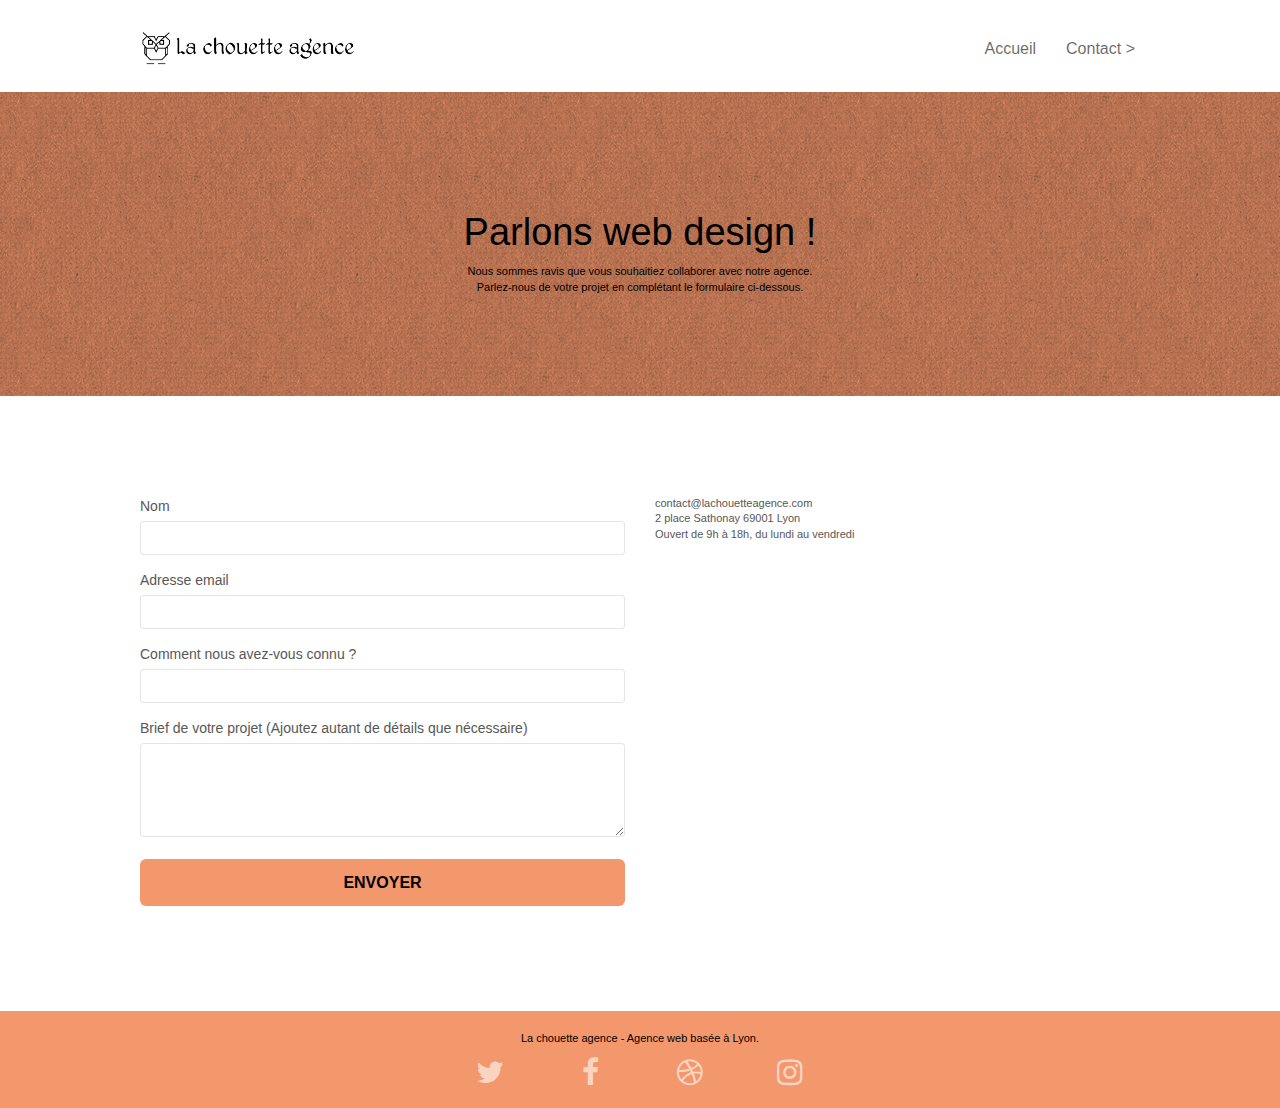
==== contact.html @ 86d3c679 "RECREEATION D'ERREUR | t-h1 | f-small" ====
<!doctype html>
<html lang="fr"> <!-- Warning lang DONE -->
<head>
    <meta charset="utf-8">
    <meta name="keywords" content="agence design paris, agence design graphique paris, agence web design paris"> <!-- Warning h-keywords DONE -->
    <meta name="description" content="Le site de l'agence 'La chouette Agence', une agence de web design qui aide les entreprises à devenir attractives et visible sur internet."> <!-- Warning h-description DONE -->
    <meta name="viewport" content="width=device-width, initial-scale=1.0, viewport-fit=cover">
    <link rel="shortcut icon" type="image/png" href="favicon.jpg">
    
	<link rel="stylesheet" type="text/css" href="./css/bootstrap.css"> <!-- Warning h-link DONE --> 
	<link rel="stylesheet" type="text/css" href="style.css">
	<link rel="stylesheet" type="text/css" href="./css/font-awesome.css"> <!-- Warning h-link DONE --> 
	<link rel="stylesheet" type="text/css" href="./css/et-line.css"> <!-- Warning h-link DONE --> 
	
	<script src="./js/jquery-2.1.0.js"></script> <!-- Warning h-script DONE -->
	<script src="./js/bootstrap.js"></script> <!-- Warning h-script DONE -->
	<script src="./js/blocs.js"></script> <!-- Warning h-script DONE -->
	<script src="./js/jqBootstrapValidation.js"></script>
	<script src="./js/formHandler.js"></script>
    <title>La Chouette Agence - Page de Contact</title> <!-- Warning h-title DONE -->

    
<!-- Analytics -->
 
<!-- Analytics END -->
    
</head>
<body>
<!-- Principal conteneur -->
<div class="page-container">
    
<!-- bloc-0 -->
<div class="bloc bgc-white l-bloc " id="bloc-0">
	<div class="container bloc-sm">
		<nav class="navbar row">
			<div class="navbar-header">
				<a class="navbar-brand" href="index.html"><img src="img/la-chouette-agence.png" alt="atlanta web design logo" height="40" /></a>
				<button id="nav-toggle" type="button" class="ui-navbar-toggle navbar-toggle" data-toggle="collapse" data-target=".navbar-1">
					<span class="sr-only">Toggle navigation</span><span class="icon-bar"></span><span class="icon-bar"></span><span class="icon-bar"></span>
				</button>
			</div>
			<div class="collapse navbar-collapse navbar-1 special-dropdown-nav">
				<ul class="site-navigation nav navbar-nav">
					<li>
						<a href="index.html">Accueil</a>
					</li>
					<li> <!-- Warning li-vide -->
					</li>
					<li>
						<a href="contact.html">Contact &gt;</a>
					</li>
				</ul>
			</div>
		</nav>
	</div>
</div>
<!-- bloc-0 END -->

<!-- bloc-6 -->
<div class="bloc bg-dots-bg bg-repeat bgc-atomic-tangerine d-bloc bloc-bg-texture texture-paper" id="bloc-6">
	<div class="container bloc-lg">
		<div class="row">
			<div class="col-sm-12">
				<h1 class="text-center hero-bloc-text black"> <!-- Warning contrast DONE --> <!-- Warning t-h1 -->
					Parlons web design !
				</h1>
				<p class="text-center mg-lg black tight-width-whitespace"> <!-- Warning contrast DONE --> <!-- Warning f-small -->
					Nous sommes ravis que vous souhaitiez collaborer avec notre agence.<br>
					Parlez-nous de votre projet en complétant le formulaire ci-dessous.
				</p>
			</div>
		</div>
	</div>
</div>
<!-- bloc-6 END -->

<!-- bloc-7 -->
<div class="bloc bgc-white l-bloc" id="bloc-7">
	<div class="container bloc-lg">
		<div class="row">
			<div class="col-sm-6">
				<form id="form_1" novalidate> <!-- Warning f-msg DONE -->
					<div class="form-group">
						<label for="name"> <!-- Warning label DONE -->
							Nom
						</label>
						<input id="name" class="form-control" required />
					</div>
					<div class="form-group">
						<label for="email"> <!-- Warning label DONE -->
							Adresse email
						</label>
						<input id="email" class="form-control" type="email" required />
					</div>
					<div class="form-group">
						<label for="input_504"> <!-- Warning label DONE -->
							Comment nous avez-vous connu ?
						</label>
						<input class="form-control" type="email" required id="input_504" />
					</div>
					<div class="form-group">
						<label for="message"> <!-- Warning label DONE -->
							Brief de votre projet (Ajoutez autant de détails que nécessaire)<br>
						</label><textarea id="message" class="form-control" rows="4" cols="50" required></textarea>
					</div> 
					<button class="bloc-button btn btn-lg btn-block cta-hero btn-atomic-tangerine" type="submit"> <!-- Warning contrast DONE -->
						Envoyer
					</button>
				</form>
			</div>
			<div class="col-sm-6">
				<p>
					contact@lachouetteagence.com<br>2 place Sathonay 69001 Lyon<br>Ouvert de 9h à 18h, du lundi au vendredi<br>
				</p>
			</div>
		</div>
	</div>
</div>
<!-- bloc-7 END -->

<!-- ScrollToTop Button -->
<a class="bloc-button btn btn-d scrollToTop" onclick="scrollToTarget('1')"><span class="fa fa-chevron-up"></span></a>
<!-- ScrollToTop Button END-->


<!-- Footer - bloc-8 -->
<div class="bloc bgc-atomic-tangerine d-bloc" id="bloc-8">
	<div class="container bloc-sm">
		<div class="row">
			<div class="col-sm-12">
				<p class="text-center black"> <!-- Warning contrast DONE -->
					La chouette agence - Agence web basée à Lyon.<br>
				</p>
				<div class="row row-no-gutters social">
					<div class="col-sm-3">
						<div class="text-center">
							<a class="social" href="https://twitter.com/"><span class="fa fa-twitter icon-md"></span></a> <!-- Warning empty link DONE -->
						</div>
					</div>
					<div class="col-sm-3">
						<div class="text-center">
							<a class="social" href="https://www.facebook.com/"><span class="fa fa-facebook icon-md"></span></a> <!-- Warning empty link DONE --> 
						</div>
					</div>
					<div class="col-sm-3">
						<div class="text-center">
							<a class="social" href="https://dribbble.com/"><span class="fa fa-dribbble icon-md"></span></a> <!-- Warning empty link DONE -->
						</div>
					</div>
					<div class="col-sm-3">
						<div class="text-center">
							<a class="social" href="https://www.instagram.com/"><span class="fa fa-instagram icon-md"></span></a> <!-- Warning empty link DONE -->
						</div>
					</div>
				</div>
			</div>
		</div>
	</div>
</div>
<!-- Footer - bloc-8 END -->

</div>
<!-- Principal conteneur END -->
    

</body>
</html>
---- style.css ----
body {
    margin: 0;
    padding: 0;
    background: #FFF;
    overflow-x: hidden;
    -webkit-font-smoothing: antialiased;
    -moz-osx-font-smoothing: grayscale;
}

a,
button {
    transition: all .3s ease-in-out;
    outline: none;
}

a:hover {
    text-decoration: none;
    cursor: pointer;
}

#page-loading-blocs-notifaction {
    position: fixed;
    top: 0;
    bottom: 0;
    width: 100%;
    z-index: 100000;
    background: #FFFFFF url("img/pageload-spinner.gif") no-repeat center center;
}

.bloc {
    width: 100%;
    clear: both;
    background: 50% 50% no-repeat;
    padding: 0 50px;
    -webkit-background-size: cover;
    -moz-background-size: cover;
    -o-background-size: cover;
    background-size: cover;
    position: relative;
}

.bloc .container {
    padding-left: 0;
    padding-right: 0;
}

.bloc-lg {
    padding: 100px 50px;
}

.bloc-md {
    padding: 50px;
}

.bloc-sm {
    padding: 20px 50px;
}

.bg-center,
.bg-l-edge,
.bg-r-edge,
.bg-t-edge,
.bg-b-edge,
.bg-tl-edge,
.bg-bl-edge,
.bg-tr-edge,
.bg-br-edge,
.bg-repeat {
    -webkit-background-size: auto;
    -moz-background-size: auto;
    -o-background-size: auto;
    background-size: auto;
}

.bg-repeat {
    background: repeat;
}

.bg-t-edge {
    background: top no-repeat;
}

.bloc-bg-texture::before {
    content: "";
    background-size: 2px 2px;
    position: absolute;
    top: 0;
    bottom: 0;
    left: 0;
    right: 0;
}

.texture-paper::before {
    background: url("img/texture-paper.png");
    background-size: 280px 280px;
}

.b-parallax {
    background-attachment: fixed;
}

.d-bloc {
    color: rgba(255, 255, 255, .7);
}

.d-bloc button:hover {
    color: rgba(255, 255, 255, .9);
}

.d-bloc .icon-round,
.d-bloc .icon-square,
.d-bloc .icon-rounded,
.d-bloc .icon-semi-rounded-a,
.d-bloc .icon-semi-rounded-b {
    border-color: rgba(255, 255, 255, .9);
}

.d-bloc .divider-h span {
    border-color: rgba(255, 255, 255, .2);
}

.d-bloc .a-btn,
.d-bloc .navbar a,
.d-bloc .navbar-brand,
.d-bloc a .icon-sm,
.d-bloc a .icon-md,
.d-bloc a .icon-lg,
.d-bloc a .icon-xl,
.d-bloc h1 a,
.d-bloc h2 a,
.d-bloc h3 a,
.d-bloc h4 a,
.d-bloc h5 a,
.d-bloc h6 a,
.d-bloc p a {
    color: rgba(255, 255, 255, .6);
}

.d-bloc .a-btn:hover,
.d-bloc .navbar a:hover,
.d-bloc .navbar-brand:hover,
.d-bloc a:hover .icon-sm,
.d-bloc a:hover .icon-md,
.d-bloc a:hover .icon-lg,
.d-bloc a:hover .icon-xl,
.d-bloc h1 a:hover,
.d-bloc h2 a:hover,
.d-bloc h3 a:hover,
.d-bloc h4 a:hover,
.d-bloc h5 a:hover,
.d-bloc h6 a:hover,
.d-bloc p a:hover {
    color: rgba(255, 255, 255, 1);
}

.d-bloc .navbar-toggle .icon-bar {
    background: rgba(255, 255, 255, 1);
}

.d-bloc .btn-wire,
.d-bloc .btn-wire:hover {
    color: rgba(255, 255, 255, 1);
    border-color: rgba(255, 255, 255, 1);
}

.d-bloc .panel {
    color: rgba(0, 0, 0, .5);
}

.d-bloc .panel button:hover {
    color: rgba(0, 0, 0, .7);
}

.d-bloc .panel icon {
    border-color: rgba(0, 0, 0, .7);
}

.d-bloc .panel .divider-h span {
    border-color: rgba(0, 0, 0, .1);
}

.d-bloc .panel .a-btn {
    color: rgba(0, 0, 0, .6);
}

.d-bloc .panel .a-btn:hover {
    color: rgba(0, 0, 0, 1);
}

.d-bloc .panel .btn-wire,
.d-bloc .panel .btn-wire:hover {
    color: rgba(0, 0, 0, .7);
    border-color: rgba(0, 0, 0, .3);
}

.d-bloc .panel,
.l-bloc {
    color: rgba(0, 0, 0, .5);
}

.d-bloc .panel button:hover,
.l-bloc button:hover {
    color: rgba(0, 0, 0, .7);
}

.l-bloc .icon-round,
.l-bloc .icon-square,
.l-bloc .icon-rounded,
.l-bloc .icon-semi-rounded-a,
.l-bloc .icon-semi-rounded-b {
    border-color: rgba(0, 0, 0, .7);
}

.d-bloc .panel .divider-h span,
.l-bloc .divider-h span {
    border-color: rgba(0, 0, 0, .1);
}

.d-bloc .panel .a-btn,
.l-bloc .a-btn,
.l-bloc .navbar a,
.l-bloc .navbar-brand,
.l-bloc a .icon-sm,
.l-bloc a .icon-md,
.l-bloc a .icon-lg,
.l-bloc a .icon-xl,
.l-bloc h1 a,
.l-bloc h2 a,
.l-bloc h3 a,
.l-bloc h4 a,
.l-bloc h5 a,
.l-bloc h6 a,
.l-bloc p a {
    color: rgba(0, 0, 0, .6);
}

.d-bloc .panel .a-btn:hover,
.l-bloc .a-btn:hover,
.l-bloc .navbar a:hover,
.l-bloc .navbar-brand:hover,
.l-bloc a:hover .icon-sm,
.l-bloc a:hover .icon-md,
.l-bloc a:hover .icon-lg,
.l-bloc a:hover .icon-xl,
.l-bloc h1 a:hover,
.l-bloc h2 a:hover,
.l-bloc h3 a:hover,
.l-bloc h4 a:hover,
.l-bloc h5 a:hover,
.l-bloc h6 a:hover,
.l-bloc p a:hover {
    color: rgba(0, 0, 0, 1);
}

.l-bloc .navbar-toggle .icon-bar {
    color: rgba(0, 0, 0, .6);
}

.d-bloc .panel .btn-wire,
.d-bloc .panel .btn-wire:hover,
.l-bloc .btn-wire,
.l-bloc .btn-wire:hover {
    color: rgba(0, 0, 0, .7);
    border-color: rgba(0, 0, 0, .3);
}

.voffset {
    margin-top: 30px;
}

.voffset-lg {
    margin-top: 80px;
}

.row-no-gutters {
    margin-right: 0;
    margin-left: 0;
}

.row.row-no-gutters > [class^="col-"],
.row.row-no-gutters > [class*=" col-"] {
    padding-right: 0;
    padding-left: 0;
}

#bloc-1-hero h1 {
    font-size: 32px;
}

.navbar {
    margin-bottom: 0;
    z-index: 1;
}

.navbar-brand {
    height: auto;
    padding: 3px 15px;
    font-size: 25px;
    font-weight: normal;
    font-weight: 600;
    line-height: 44px;
}

.navbar-brand img {
    max-height: 200px;
    margin: 0 5px 0 0;
    display: inline;
}

.navbar-brand img[src$=svg] {
    min-width: 100px;
}

.nav-center .navbar-brand img {
    margin: 0;
}

.navbar .nav {
    padding-top: 2px;
    margin-right: -16px;
    float: right;
    z-index: 1;
}

.nav > li {
    float: left;
    margin-top: 4px;
    font-size: 16px;
}

.navbar-nav .open .dropdown-menu > li > a {
    text-align: inherit;
}

.nav > li a:hover,
.nav > li a:focus {
    background: transparent;
}

.navbar-toggle {
    margin: 10px 10px 0 0;
    border: 0px;
}

.navbar-toggle:hover {
    background: transparent;
}

.navbar-toggle .icon-bar {
    background-color: rgba(0, 0, 0, .5);
    width: 26px;
}

.nav-invert .navbar .nav {
    float: left;
}

.nav-invert .navbar-header,
.nav-invert .navbar-brand {
    float: right;
    position: relative;
    z-index: 2;
}

@media (min-width: 768px) {
    .site-navigation {
        position: absolute;
        top: 50%;
        right: 20px;
        transform: translate(0, -50%);
        -webkit-transform: translateY(-50%);
    }
    .nav > li .dropdown-menu a,
    .nav > li .dropdown-menu a:hover {
        color: #484848;
    }
    .nav-invert .site-navigation {
        left: 0;
        right: 0;
    }
    .nav-center {
        text-align: center;
    }
    .nav-center .navbar-header {
        width: 100%;
    }
    .nav-center .navbar-header,
    .nav-center .navbar-brand,
    .nav-center .nav > li {
        float: none;
        display: inline-block;
    }
    .nav-center .site-navigation {
        position: relative;
        width: 100%;
        right: 0;
        margin-right: 0px;
        margin-top: 20px;
    }
    .nav-center.mini-nav .navbar-toggle {
        float: none;
        margin: 10px auto 0;
    }
}

.nav > li > .dropdown a {
    background: none;
    display: block;
    padding: 14px 15px;
}

nav .caret {
    margin: 0 5px;
}

.dropdown-menu .dropdown-menu {
    top: -8px;
    left: 100%;
}

.dropdown-menu .dropmenu-flow-right {
    top: 100%;
    left: 0;
    margin-left: -1px;
    border-top-left-radius: 0;
    border-top-right-radius: 0;
}

.dropdown-menu .dropdown span {
    border: 4px solid black;
    border-top-color: transparent;
    border-right-color: transparent;
    border-bottom-color: transparent;
    margin: 6px -5px 0 0;
    float: right;
}

.mg-md {
    margin-top: 10px;
    margin-bottom: 20px;
}

.mg-lg {
    margin-top: 10px;
    margin-bottom: 40px;
}

.btn {
    margin: 0 5px 5px 0;
}

.btn.pull-right {
    margin: 0 0 5px 5px;
}

.btn-d,
.btn-d:hover,
.btn-d:focus {
    color: #FFF;
    background: rgba(0, 0, 0, .3);
}

button {
    outline: none;
}

.btn-rd {
    border-radius: 40px;
}

.btn-clean {
    border: 1px solid rgba(0, 0, 0, .08);
    border-bottom-color: rgba(0, 0, 0, .1);
    text-shadow: 0 1px 0 rgba(0, 0, 1, .1);
    box-shadow: 0 1px 3px rgba(0, 0, 1, .25), inset 0 1px 0 0 rgba(255, 255, 255, .15);
}

.icon-md {
    font-size: 30px!important;
}

.icon-lg {
    font-size: 60px;
}

.sm-shadow {
    text-shadow: 0 1px 2px rgba(0, 0, 0, .3);
}

.panel-sq,
.panel-sq .panel-heading,
.panel-sq .panel-footer {
    border-radius: 0;
}

.panel-rd {
    border-radius: 30px;
}

.panel-rd .panel-heading {
    border-radius: 29px 29px 0 0;
}

.panel-rd .panel-footer {
    border-radius: 0 0 29px 29px;
}

.form-control {
    border-color: rgba(0, 0, 0, .1);
    box-shadow: none;
}

.scrollToTop {
    width: 40px;
    height: 40px;
    position: fixed;
    bottom: 20px;
    right: 20px;
    opacity: 0;
    z-index: 500;
    transition: all .3s ease-in-out;
}

.scrollToTop span {
    margin-top: 6px;
}

.showScrollTop {
    font-size: 14px;
    opacity: 1;
}

a[data-lightbox] {
    position: relative;
    display: block;
    text-align: center;
}

a[data-lightbox]:hover::before {
    content: "+";
    font-family: "HelveticaNeue-Light", "Helvetica Neue Light", "Helvetica Neue", Helvetica, Arial;
    font-size: 32px;
    width: 50px;
    height: 50px;
    margin-left: -25px;
    border-radius: 50%;
    background: rgba(0, 0, 0, .6);
    color: #FFF;
    font-weight: 100;
    z-index: 1;
    position: absolute;
    top: 50%;
    transform: translateY(-50%);
    -webkit-transform: translateY(-50%);
}

a[data-lightbox]:hover img {
    opacity: 0.6;
    -webkit-animation-fill-mode: none;
    animation-fill-mode: none;
}

#lightbox-modal {
    display: flex;
    align-items: center;
}

#lightbox-modal .modal-dialog {
    width: 90%;
    max-width: 900px;
    margin: 0 auto 0;
}

#lightbox-modal .modal-dialog img {
    max-height: 90vh;
    margin: 0 auto;
}

.lightbox-caption {
    padding: 20px;
    color: #FFF;
    background: rgba(0, 0, 0, .5);
    position: absolute;
    left: 15px;
    right: 15px;
    bottom: 5px;
}

.close-lightbox {
    color: #FFF;
    font-size: 30px;
    position: absolute;
    top: 20px;
    right: 20px;
    z-index: 20;
    background: rgba(0, 0, 0, .5);
    border: none;
    line-height: 30px;
    padding: 0 9px 5px;
    opacity: 0.3;
}

.close-lightbox:hover,
.next-lightbox:hover,
.prev-lightbox:hover {
    opacity: 1.0;
    color: #FFF;
}

.next-lightbox,
.prev-lightbox {
    font-size: 20px;
    color: rgba(255, 255, 255, .9);
    background: rgba(0, 0, 0, .5);
    transition: all .2s ease-in-out;
    position: absolute;
    top: 45%;
    z-index: 1;
    opacity: 0.4;
}

.next-lightbox {
    padding: 6px 8px 1px 13px;
    right: 25px;
}

.prev-lightbox {
    padding: 6px 13px 1px 10px;
    left: 25px;
}

.snapshot-lb .modal-body {
    padding-bottom: 45px;
}

.snapshot-lb .lightbox-caption {
    padding: 0;
    color: rgba(0, 0, 0, .5);
    background: none;
}

h1,
h2,
h3,
h4,
h5,
h6,
p,
label,
.btn,
a {
    font-family: "helvetica";
    font-weight: 400;
    color: #575757;
}

.container {
    max-width: 1000px;
}

.hero-bloc-text {
    font-size: 38px;
}

.hero-bloc-text-sub {
    font-size: 36px;
}

.statement-bloc-text {
    line-height: 26px;
    font-style: italic;
    font-size: 20px;
    text-align: center;
    font-weight: lighter;
    max-width: 520px;
    margin: auto auto auto auto;
}

p {
    font-size: 11px;
}

.tight-width-whitespace {
    max-width: 600px;
    margin: auto auto auto auto;
}

.h1 {
    font-size: 20px;
    font-family: "Open Sans";
}

.cta-hero {
    margin-top: 22px;
    color: black!important; /* Warning contrast */
    text-transform: uppercase;
    padding: 12px 28px 12px 28px;
    font-size: 16px;
    font-weight: 700;
}

.social {
    max-width: 400px;
    margin: auto auto auto auto;
}

h2 {
    font-size: 22px;
    line-height: 1.4em;
}

h3 {
    font-size: 15px;
    text-transform: uppercase;
    font-weight: 700;
    color: #333333;
}

.med-width-whitespace {
    max-width: 800px;
    margin: auto auto auto auto;
    box-shadow: 0px 0px 0px #000000;
}

h1 {
    color: #333333;
}

h4 {
    color: #333333;
}

.icons {
    margin-bottom: 14px;
    margin-top: 24px;
}

.white {
    color: #FFFFFF;
}

.black {
    color: black; /* warning contrast DONE */
}

/* warning bad-image*/
.quote {
    font-weight: 800;
    font-size: 16px;
    font-style: italic;
    color: rgb(117, 117, 117);
}

/* warning bad-image*/
.pg-bold {
    font-size: 20px;
    font-weight: 600;
    color: grey;
}

.portfolio-thumb {
    margin-bottom: 24px;
}

.portfolio-row {
    margin-bottom: 44px;
    margin-top: 50px;
}

.avatar {
    box-shadow: 0px 4px 9px rgba(0, 0, 0, 0.3);
}

.black-background {
    background-color: rgba(165, 147, 99, 0.7);
    padding: 40px 40px 40px 40px;
}

.bold-link {
    font-weight: 900;
    text-decoration: underline;
}

.bgc-white {
    background-color: #FFFFFF;
}

.bgc-dark-slate-blue {
    background-color: #364577;
}

.bgc-atomic-tangerine {
    background-color: #F3976C;
}

.tc-white {
    color: white; /* warning contrast DONE */
}

.btn-atomic-tangerine {
    background: #F3976C;
    color: #FFFFFF;
}

.btn-atomic-tangerine:hover {
    background: #c27956;
    color: #FFFFFF;
}

.ltc-white {
    color: #FFFFFF;
}

.ltc-white:hover {
    color: #cccccc;
}

.ltc-atomic-tangerine {
    color: #F3976C;
}

.ltc-atomic-tangerine:hover {
    color: #c27956;
}

.icon-dark-slate-blue {
    color: #364577;
    border-color: #364577;
}

.bg-dots-bg {
    background-image: url("img/dots-bg.png");
}

.bg-lines-h2-bg {
    background-image: url("img/lines-h2-bg.png");
}

.bg-banniere {
    background-image: url("img/la-chouette-agence-banniere.jpg");
}

.bg-presentation {
    background-image: url("img/image-de-presentation.bmp");
}

@media (max-width: 1024px) {
    .bloc {
        padding-left: 20px;
        padding-right: 20px;
    }
    .bloc.full-width-bloc,
    .bloc-tile-2.full-width-bloc .container,
    .bloc-tile-3.full-width-bloc .container,
    .bloc-tile-4.full-width-bloc .container {
        padding-left: 0;
        padding-right: 0;
    }
}

@media (max-width: 992px) and (min-width: 768px) {
    .navbar .nav {
        max-width: 80%
    }
    .nav-center.navbar .nav {
        max-width: 100%
    }
}

@media only screen and (min-width: 768px) and (max-width: 1024px) and (orientation: landscape) { /* warning deprecated DONE */
    .b-parallax {
        background-attachment: scroll;
    }
}

@media only screen and (min-device-width: 1024px) and (max-device-width: 1366px) and (-webkit-min-device-pixel-ratio: 1.5) { /* warning deprecated DONE */
    .b-parallax {
        background-attachment: scroll;
    }
}

@media (max-width: 991px) {
    .container {
        width: 100%;
    }
    .b-parallax {
        background-attachment: scroll;
    }
    .page-container,
    #hero-bloc {
        overflow-x: hidden;
        position: relative;
    }
    .bloc-group,
    .bloc-group .bloc {
        display: block;
        width: 100%;
    }
    .bloc-fill-screen .fill-bloc-top-edge,
    .bloc-fill-screen .fill-bloc-bottom-edge {
        padding: 0 20px;
        padding-left: constant(safe-area-inset-left); /* warning p-erronee */
        padding-right: constant(safe-area-inset-right); /* warning p-erronee */
    }
}

@media (max-width: 767px) {
    .page-container {
        overflow-x: hidden;
        position: relative;
    }
    h1,
    h2,
    h3,
    h4,
    h5,
    h6,
    p,
    #disqus_thread {
        padding-left: 10px;
        padding-right: 10px;
    }
    .b-parallax {
        background-attachment: scroll;
    }
    .navbar .nav {
        padding-top: 0;
        border-top: 1px solid rgba(0, 0, 0, .2);
        float: none;
    }
    .navbar.row {
        margin-left: 0;
        margin-right: 0;
    }
    .site-navigation {
        position: inherit;
        transform: none;
        -webkit-transform: none;
        -ms-transform: none;
    }
    .nav > li {
        margin-top: 0;
        border-bottom: 1px solid rgba(0, 0, 0, .1);
        background: rgba(0, 0, 0, .05);
        text-align: left;
        padding-left: 15px;
        width: 100%;
    }
    .nav > li:hover {
        background: rgba(0, 0, 0, .08);
    }
    .dropdown .dropdown a .caret {
        float: none;
        margin: 5px 0 0 10px;
        border: 4px solid black;
        border-bottom-color: transparent;
        border-right-color: transparent;
        border-left-color: transparent;
    }
    #hero-bloc .navbar .nav {
        background: rgba(0, 0, 0, .8);
    }
    #hero-bloc .navbar .nav a {
        color: rgba(255, 255, 255, .6);
    }
    .hero {
        padding: 50px 0;
    }
    .hero-nav {
        left: -1px;
        right: -1px;
    }
    .navbar-collapse {
        padding: 0;
        overflow-x: hidden;
        -webkit-box-shadow: none;
        box-shadow: none;
    }
    .navbar-brand img {
        max-height: 40px;
        width: auto;
    }
    .nav-invert .navbar-header {
        float: none;
        width: 100%;
    }
    .nav-invert .navbar-toggle {
        float: left;
        margin-left: 10px;
    }
    .bloc {
        padding-left: 0;
        padding-right: 0;
    }
    .bloc-xxl,
    .bloc-xl,
    .bloc-lg {
        padding: 40px 0;
    }
    .bloc-sm,
    .bloc-md {
        padding-left: 0;
        padding-right: 0;
    }
    .bloc-tile-2 .container,
    .bloc-tile-3 .container,
    .bloc-tile-4 .container,
    .bloc-fill-screen .fill-bloc-top-edge,
    .bloc-fill-screen .fill-bloc-bottom-edge {
        padding-left: 0;
        padding-right: 0;
    }
    .a-block {
        padding: 0 10px;
    }
    .btn-dwn {
        display: none;
    }
    .voffset {
        margin-top: 5px;
    }
    .voffset-md {
        margin-top: 20px;
    }
    .voffset-lg {
        margin-top: 30px;
    }
    form {
        padding: 5px;
    }
    .close-lightbox {
        display: inline-block;
    }
    .blocsapp-device-iphone5 {
        background-size: 216px 425px;
        padding-top: 60px;
        width: 216px;
        height: 425px;
    }
    .blocsapp-device-iphone5 img {
        width: 180px;
        height: 320px;
    }
}

@media (max-width: 400px) {
    .bloc {
        padding-left: 0;
        padding-right: 0;
    }
}

@media (max-width: 767px) {
    .bloc-mob-center-text {
        text-align: center;
    }
}
---- css/et-line.css ----
@font-face {
    font-family: et-line;
    src: url(../fonts/et-line.eot);
    src: url(../fonts/et-line.eot?#iefix) format('embedded-opentype'), url(../fonts/et-line.woff) format('woff'), url(../fonts/et-line.ttf) format('truetype'), url(../fonts/et-line.svg#et-line) format('svg');
    font-weight: 400;
    font-style: normal
}

.et-icon-adjustments,
.et-icon-alarmclock,
.et-icon-anchor,
.et-icon-aperture,
.et-icon-attachment,
.et-icon-bargraph,
.et-icon-basket,
.et-icon-beaker,
.et-icon-bike,
.et-icon-book-open,
.et-icon-briefcase,
.et-icon-browser,
.et-icon-calendar,
.et-icon-camera,
.et-icon-caution,
.et-icon-chat,
.et-icon-circle-compass,
.et-icon-clipboard,
.et-icon-clock,
.et-icon-cloud,
.et-icon-compass,
.et-icon-desktop,
.et-icon-dial,
.et-icon-document,
.et-icon-documents,
.et-icon-download,
.et-icon-dribbble,
.et-icon-edit,
.et-icon-envelope,
.et-icon-expand,
.et-icon-facebook,
.et-icon-flag,
.et-icon-focus,
.et-icon-gears,
.et-icon-genius,
.et-icon-gift,
.et-icon-global,
.et-icon-globe,
.et-icon-googleplus,
.et-icon-grid,
.et-icon-happy,
.et-icon-hazardous,
.et-icon-heart,
.et-icon-hotairballoon,
.et-icon-hourglass,
.et-icon-key,
.et-icon-laptop,
.et-icon-layers,
.et-icon-lifesaver,
.et-icon-lightbulb,
.et-icon-linegraph,
.et-icon-linkedin,
.et-icon-lock,
.et-icon-magnifying-glass,
.et-icon-map,
.et-icon-map-pin,
.et-icon-megaphone,
.et-icon-mic,
.et-icon-mobile,
.et-icon-newspaper,
.et-icon-notebook,
.et-icon-paintbrush,
.et-icon-paperclip,
.et-icon-pencil,
.et-icon-phone,
.et-icon-picture,
.et-icon-pictures,
.et-icon-piechart,
.et-icon-presentation,
.et-icon-pricetags,
.et-icon-printer,
.et-icon-profile-female,
.et-icon-profile-male,
.et-icon-puzzle,
.et-icon-quote,
.et-icon-recycle,
.et-icon-refresh,
.et-icon-ribbon,
.et-icon-rss,
.et-icon-sad,
.et-icon-scissors,
.et-icon-scope,
.et-icon-search,
.et-icon-shield,
.et-icon-speedometer,
.et-icon-strategy,
.et-icon-streetsign,
.et-icon-tablet,
.et-icon-target,
.et-icon-telescope,
.et-icon-toolbox,
.et-icon-tools,
.et-icon-tools-2,
.et-icon-trophy,
.et-icon-tumblr,
.et-icon-twitter,
.et-icon-upload,
.et-icon-video,
.et-icon-wallet,
.et-icon-wine {
    font-family: et-line;
    speak: none;
    font-style: normal;
    font-weight: 400;
    font-variant: normal;
    text-transform: none;
    line-height: 1;
    -webkit-font-smoothing: antialiased;
    -moz-osx-font-smoothing: grayscale;
    display: inline-block
}

.et-icon-mobile:before {
    content: "\e000"
}

.et-icon-laptop:before {
    content: "\e001"
}

.et-icon-desktop:before {
    content: "\e002"
}

.et-icon-tablet:before {
    content: "\e003"
}

.et-icon-phone:before {
    content: "\e004"
}

.et-icon-document:before {
    content: "\e005"
}

.et-icon-documents:before {
    content: "\e006"
}

.et-icon-search:before {
    content: "\e007"
}

.et-icon-clipboard:before {
    content: "\e008"
}

.et-icon-newspaper:before {
    content: "\e009"
}

.et-icon-notebook:before {
    content: "\e00a"
}

.et-icon-book-open:before {
    content: "\e00b"
}

.et-icon-browser:before {
    content: "\e00c"
}

.et-icon-calendar:before {
    content: "\e00d"
}

.et-icon-presentation:before {
    content: "\e00e"
}

.et-icon-picture:before {
    content: "\e00f"
}

.et-icon-pictures:before {
    content: "\e010"
}

.et-icon-video:before {
    content: "\e011"
}

.et-icon-camera:before {
    content: "\e012"
}

.et-icon-printer:before {
    content: "\e013"
}

.et-icon-toolbox:before {
    content: "\e014"
}

.et-icon-briefcase:before {
    content: "\e015"
}

.et-icon-wallet:before {
    content: "\e016"
}

.et-icon-gift:before {
    content: "\e017"
}

.et-icon-bargraph:before {
    content: "\e018"
}

.et-icon-grid:before {
    content: "\e019"
}

.et-icon-expand:before {
    content: "\e01a"
}

.et-icon-focus:before {
    content: "\e01b"
}

.et-icon-edit:before {
    content: "\e01c"
}

.et-icon-adjustments:before {
    content: "\e01d"
}

.et-icon-ribbon:before {
    content: "\e01e"
}

.et-icon-hourglass:before {
    content: "\e01f"
}

.et-icon-lock:before {
    content: "\e020"
}

.et-icon-megaphone:before {
    content: "\e021"
}

.et-icon-shield:before {
    content: "\e022"
}

.et-icon-trophy:before {
    content: "\e023"
}

.et-icon-flag:before {
    content: "\e024"
}

.et-icon-map:before {
    content: "\e025"
}

.et-icon-puzzle:before {
    content: "\e026"
}

.et-icon-basket:before {
    content: "\e027"
}

.et-icon-envelope:before {
    content: "\e028"
}

.et-icon-streetsign:before {
    content: "\e029"
}

.et-icon-telescope:before {
    content: "\e02a"
}

.et-icon-gears:before {
    content: "\e02b"
}

.et-icon-key:before {
    content: "\e02c"
}

.et-icon-paperclip:before {
    content: "\e02d"
}

.et-icon-attachment:before {
    content: "\e02e"
}

.et-icon-pricetags:before {
    content: "\e02f"
}

.et-icon-lightbulb:before {
    content: "\e030"
}

.et-icon-layers:before {
    content: "\e031"
}

.et-icon-pencil:before {
    content: "\e032"
}

.et-icon-tools:before {
    content: "\e033"
}

.et-icon-tools-2:before {
    content: "\e034"
}

.et-icon-scissors:before {
    content: "\e035"
}

.et-icon-paintbrush:before {
    content: "\e036"
}

.et-icon-magnifying-glass:before {
    content: "\e037"
}

.et-icon-circle-compass:before {
    content: "\e038"
}

.et-icon-linegraph:before {
    content: "\e039"
}

.et-icon-mic:before {
    content: "\e03a"
}

.et-icon-strategy:before {
    content: "\e03b"
}

.et-icon-beaker:before {
    content: "\e03c"
}

.et-icon-caution:before {
    content: "\e03d"
}

.et-icon-recycle:before {
    content: "\e03e"
}

.et-icon-anchor:before {
    content: "\e03f"
}

.et-icon-profile-male:before {
    content: "\e040"
}

.et-icon-profile-female:before {
    content: "\e041"
}

.et-icon-bike:before {
    content: "\e042"
}

.et-icon-wine:before {
    content: "\e043"
}

.et-icon-hotairballoon:before {
    content: "\e044"
}

.et-icon-globe:before {
    content: "\e045"
}

.et-icon-genius:before {
    content: "\e046"
}

.et-icon-map-pin:before {
    content: "\e047"
}

.et-icon-dial:before {
    content: "\e048"
}

.et-icon-chat:before {
    content: "\e049"
}

.et-icon-heart:before {
    content: "\e04a"
}

.et-icon-cloud:before {
    content: "\e04b"
}

.et-icon-upload:before {
    content: "\e04c"
}

.et-icon-download:before {
    content: "\e04d"
}

.et-icon-target:before {
    content: "\e04e"
}

.et-icon-hazardous:before {
    content: "\e04f"
}

.et-icon-piechart:before {
    content: "\e050"
}

.et-icon-speedometer:before {
    content: "\e051"
}

.et-icon-global:before {
    content: "\e052"
}

.et-icon-compass:before {
    content: "\e053"
}

.et-icon-lifesaver:before {
    content: "\e054"
}

.et-icon-clock:before {
    content: "\e055"
}

.et-icon-aperture:before {
    content: "\e056"
}

.et-icon-quote:before {
    content: "\e057"
}

.et-icon-scope:before {
    content: "\e058"
}

.et-icon-alarmclock:before {
    content: "\e059"
}

.et-icon-refresh:before {
    content: "\e05a"
}

.et-icon-happy:before {
    content: "\e05b"
}

.et-icon-sad:before {
    content: "\e05c"
}

.et-icon-facebook:before {
    content: "\e05d"
}

.et-icon-twitter:before {
    content: "\e05e"
}

.et-icon-googleplus:before {
    content: "\e05f"
}

.et-icon-rss:before {
    content: "\e060"
}

.et-icon-tumblr:before {
    content: "\e061"
}

.et-icon-linkedin:before {
    content: "\e062"
}

.et-icon-dribbble:before {
    content: "\e063"
}
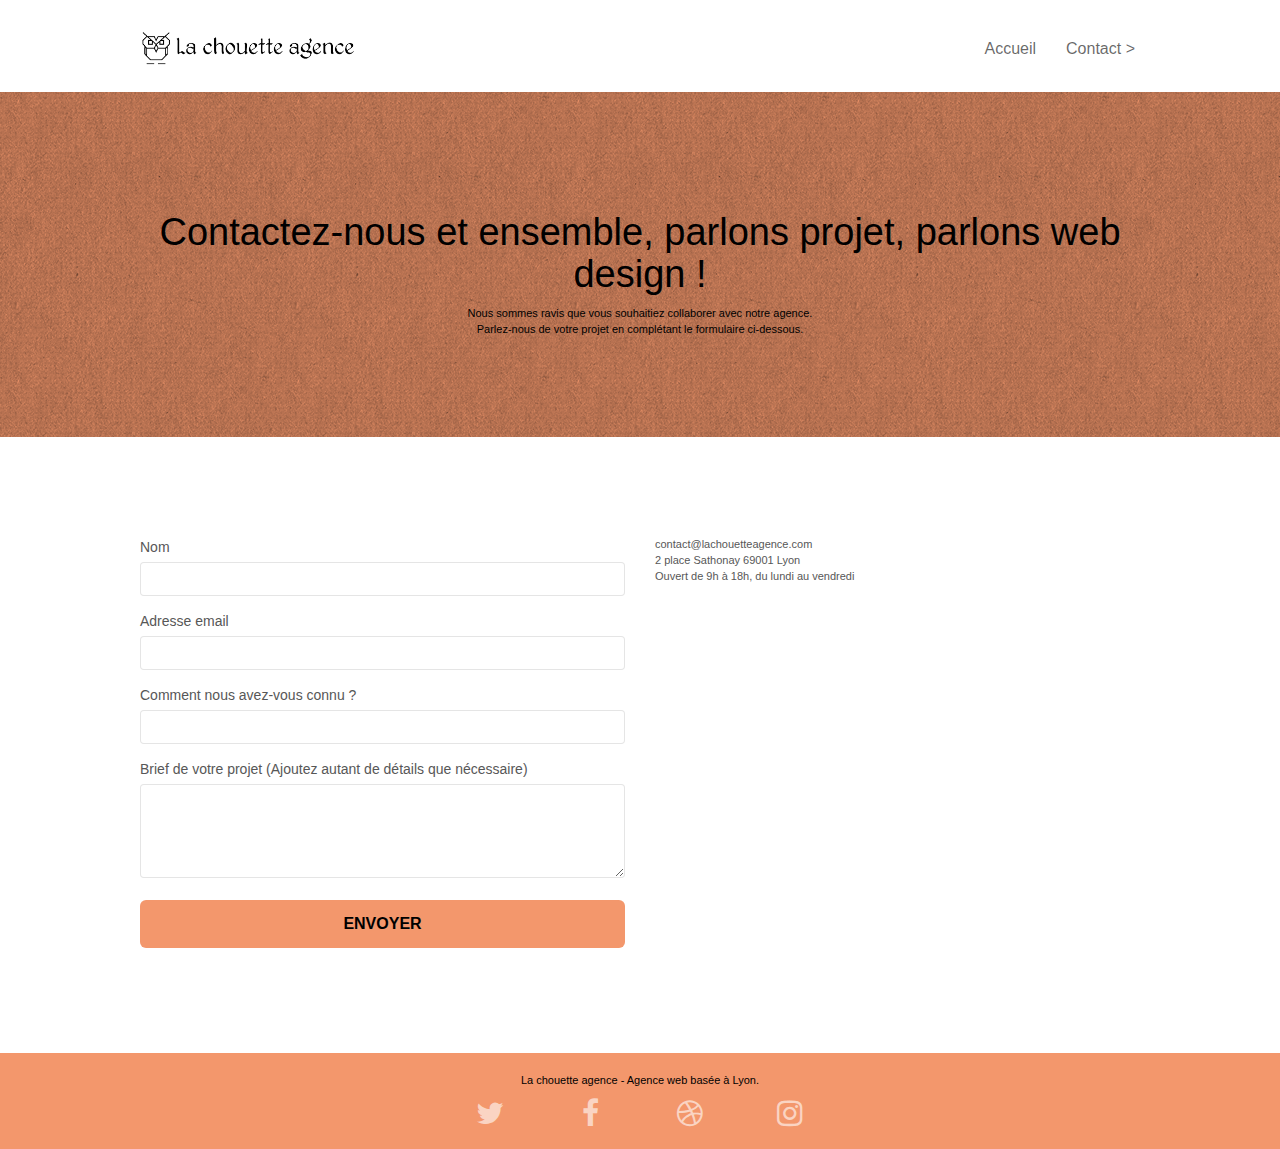
==== commit 3068177c: "Fix : t-h1 | Le titre n'exprime pas bien ce qu'est la page" ====
--- a/contact.html
+++ b/contact.html
@@ -61,8 +61,8 @@
 	<div class="container bloc-lg">
 		<div class="row">
 			<div class="col-sm-12">
-				<h1 class="text-center hero-bloc-text black"> <!-- Warning contrast DONE --> <!-- Warning t-h1 -->
-					Parlons web design !
+				<h1 class="text-center hero-bloc-text black"> <!-- Warning contrast DONE --> <!-- Warning t-h1 DONE -->
+					Contactez-nous et ensemble, parlons projet, parlons web design !
 				</h1>
 				<p class="text-center mg-lg black tight-width-whitespace"> <!-- Warning contrast DONE --> <!-- Warning f-small -->
 					Nous sommes ravis que vous souhaitiez collaborer avec notre agence.<br>
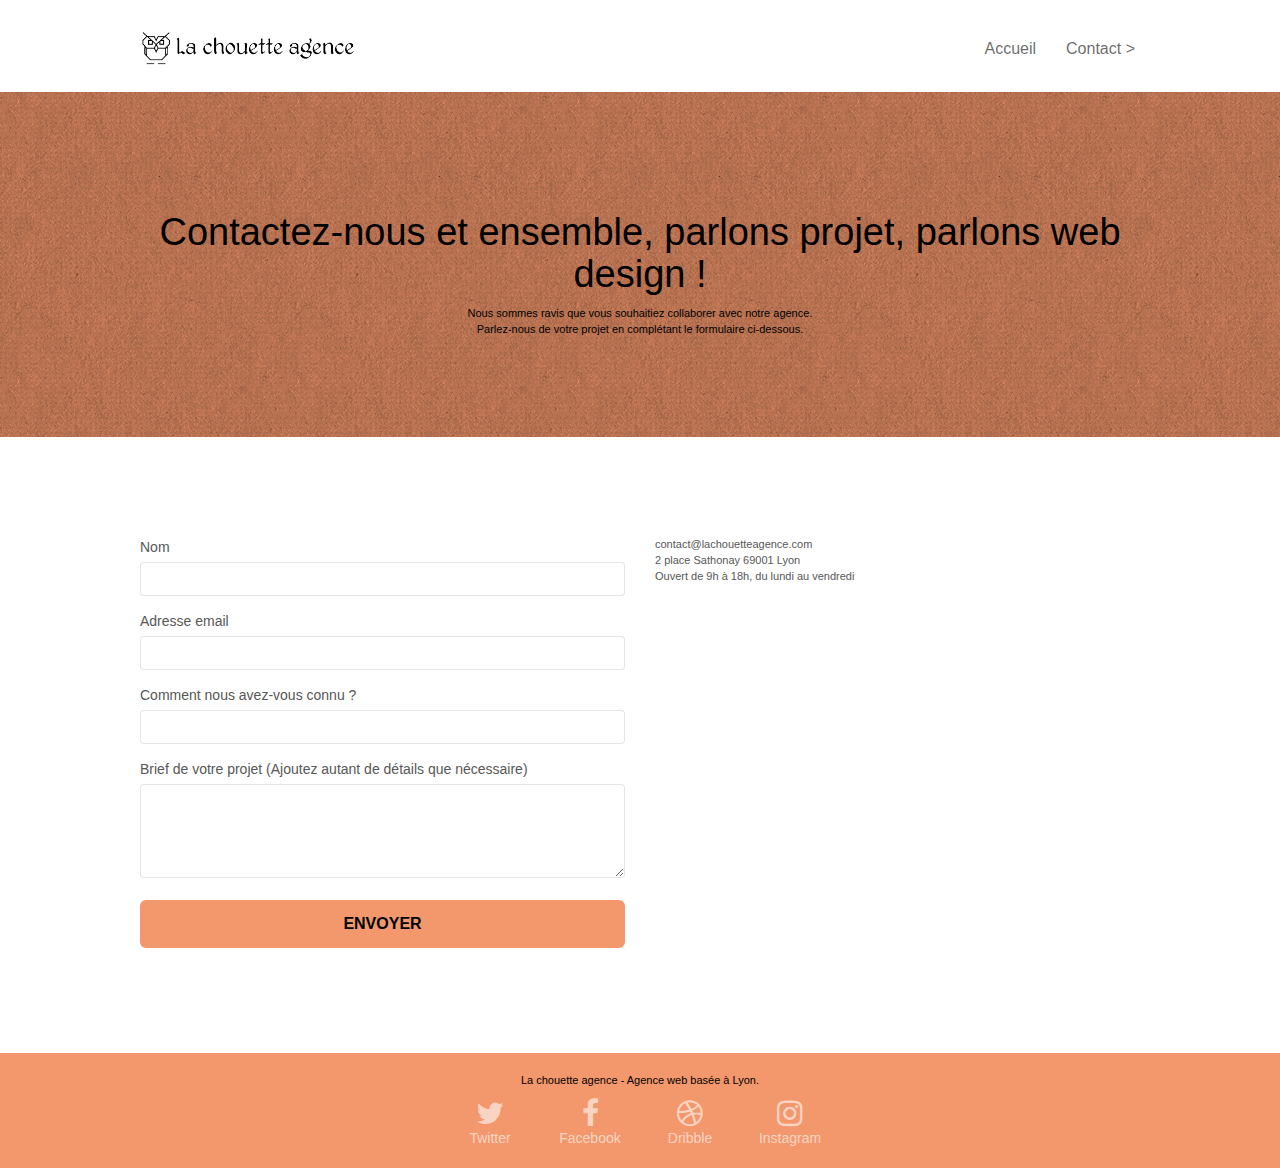
==== commit 86c3309d: "Fix : empty link | Liens sans texte" ====
--- a/contact.html
+++ b/contact.html
@@ -34,7 +34,7 @@
 	<div class="container bloc-sm">
 		<nav class="navbar row">
 			<div class="navbar-header">
-				<a class="navbar-brand" href="index.html"><img src="img/la-chouette-agence.png" alt="atlanta web design logo" height="40" /></a>
+				<a class="navbar-brand" href="index.html"><img src="img/la-chouette-agence.png" alt="Logo de la Chouette Agence avec le nom de l'agence. Une chouette dessinée avec des traits droits" height="40" /></a> <!-- Warning alt= DONE -->
 				<button id="nav-toggle" type="button" class="ui-navbar-toggle navbar-toggle" data-toggle="collapse" data-target=".navbar-1">
 					<span class="sr-only">Toggle navigation</span><span class="icon-bar"></span><span class="icon-bar"></span><span class="icon-bar"></span>
 				</button>
@@ -78,7 +78,7 @@
 <div class="bloc bgc-white l-bloc" id="bloc-7">
 	<div class="container bloc-lg">
 		<div class="row">
-			<div class="col-sm-6">
+			<div class="col-sm-6"> <!-- Warning form-size -->
 				<form id="form_1" novalidate> <!-- Warning f-msg DONE -->
 					<div class="form-group">
 						<label for="name"> <!-- Warning label DONE -->
@@ -134,22 +134,22 @@
 				<div class="row row-no-gutters social">
 					<div class="col-sm-3">
 						<div class="text-center">
-							<a class="social" href="https://twitter.com/"><span class="fa fa-twitter icon-md"></span></a> <!-- Warning empty link DONE -->
+							<a class="social" href="https://twitter.com/"><span class="fa fa-twitter icon-md"></span>Twitter</a> <!-- Warning empty link DONE -->
 						</div>
 					</div>
 					<div class="col-sm-3">
 						<div class="text-center">
-							<a class="social" href="https://www.facebook.com/"><span class="fa fa-facebook icon-md"></span></a> <!-- Warning empty link DONE --> 
+							<a class="social" href="https://www.facebook.com/"><span class="fa fa-facebook icon-md"></span>Facebook</a> <!-- Warning empty link DONE --> 
 						</div>
 					</div>
 					<div class="col-sm-3">
 						<div class="text-center">
-							<a class="social" href="https://dribbble.com/"><span class="fa fa-dribbble icon-md"></span></a> <!-- Warning empty link DONE -->
+							<a class="social" href="https://dribbble.com/"><span class="fa fa-dribbble icon-md"></span>Dribble</a> <!-- Warning empty link DONE -->
 						</div>
 					</div>
 					<div class="col-sm-3">
 						<div class="text-center">
-							<a class="social" href="https://www.instagram.com/"><span class="fa fa-instagram icon-md"></span></a> <!-- Warning empty link DONE -->
+							<a class="social" href="https://www.instagram.com/"><span class="fa fa-instagram icon-md"></span>Instagram</a> <!-- Warning empty link DONE -->
 						</div>
 					</div>
 				</div>
--- a/style.css
+++ b/style.css
@@ -702,6 +702,11 @@
 .social {
     max-width: 400px;
     margin: auto auto auto auto;
+    color: rgba(255, 255, 255, .6);
+}
+.social :hover {
+    color: white;
+    transition: none;
 }
 
 h2 {
@@ -733,6 +738,10 @@
 .icons {
     margin-bottom: 14px;
     margin-top: 24px;
+}
+
+.social .fa{
+    display: block;
 }
 
 .white {
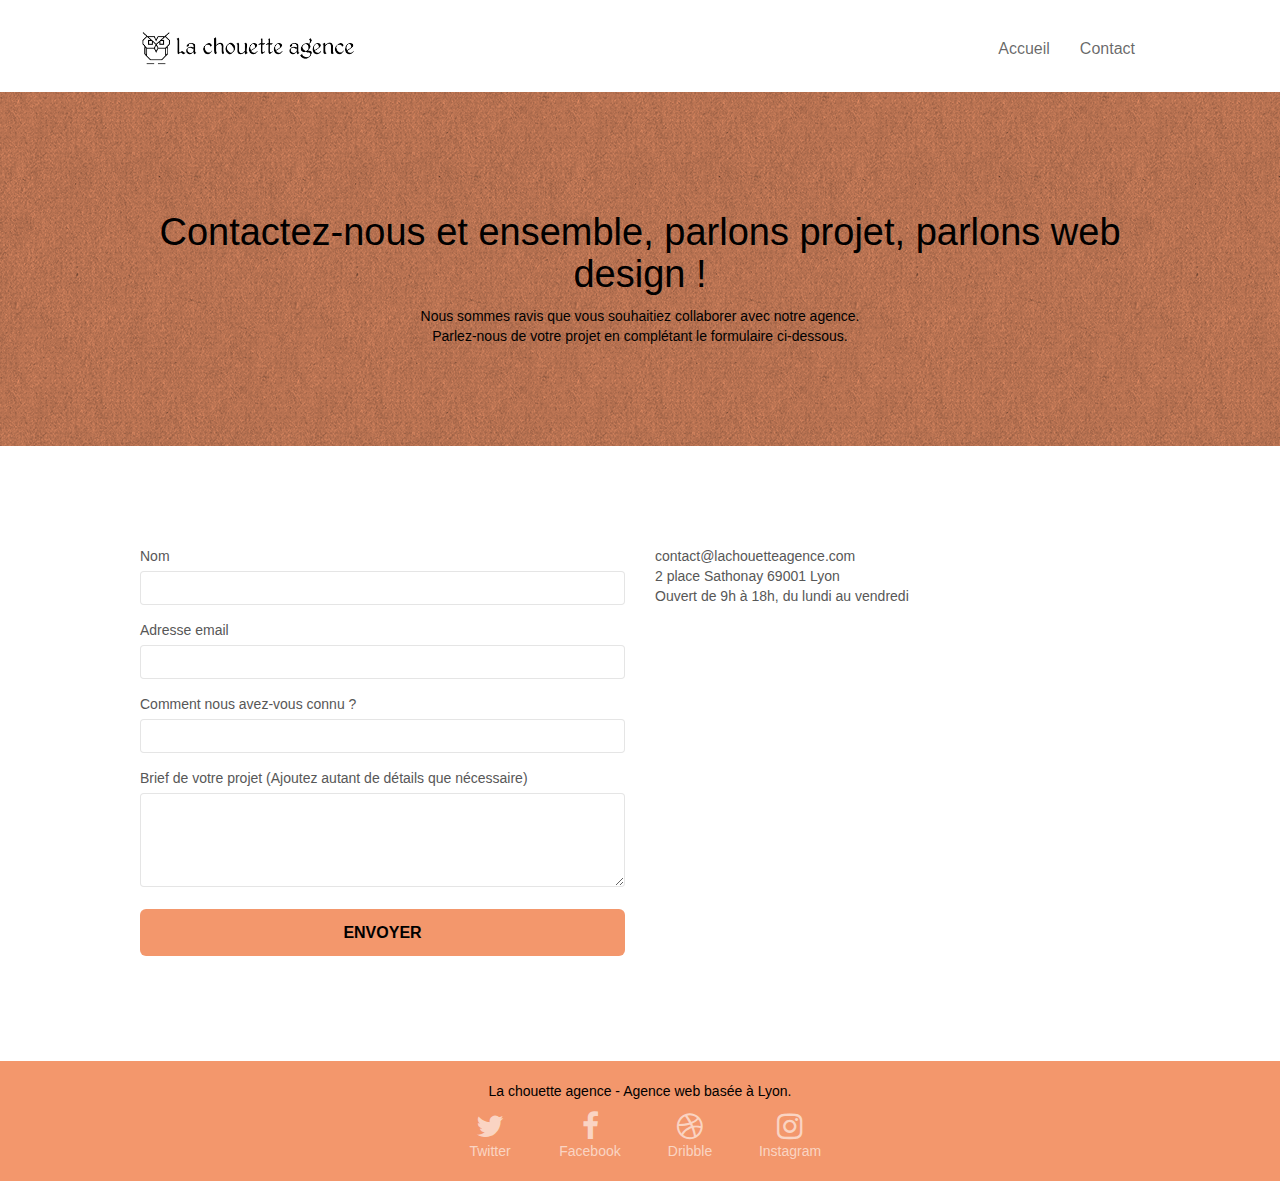
==== commit 984f4402: "Fix SECOND : Nom | Le nom de la page" ====
--- a/contact.html
+++ b/contact.html
@@ -47,7 +47,7 @@
 					<li> <!-- Warning li-vide -->
 					</li>
 					<li>
-						<a href="contact.html">Contact &gt;</a>
+						<a href="contact.html">Contact</a>
 					</li>
 				</ul>
 			</div>
@@ -109,7 +109,7 @@
 				</form>
 			</div>
 			<div class="col-sm-6">
-				<p>
+				<p> <!-- Warning f-small -->
 					contact@lachouetteagence.com<br>2 place Sathonay 69001 Lyon<br>Ouvert de 9h à 18h, du lundi au vendredi<br>
 				</p>
 			</div>
@@ -128,7 +128,7 @@
 	<div class="container bloc-sm">
 		<div class="row">
 			<div class="col-sm-12">
-				<p class="text-center black"> <!-- Warning contrast DONE -->
+				<p class="text-center black"> <!-- Warning contrast DONE --> <!-- Warning f-small -->
 					La chouette agence - Agence web basée à Lyon.<br>
 				</p>
 				<div class="row row-no-gutters social">
--- a/style.css
+++ b/style.css
@@ -676,8 +676,8 @@
     margin: auto auto auto auto;
 }
 
-p {
-    font-size: 11px;
+p { /* Warning f-small */
+    /* font-size: 11px; */
 }
 
 .tight-width-whitespace {
